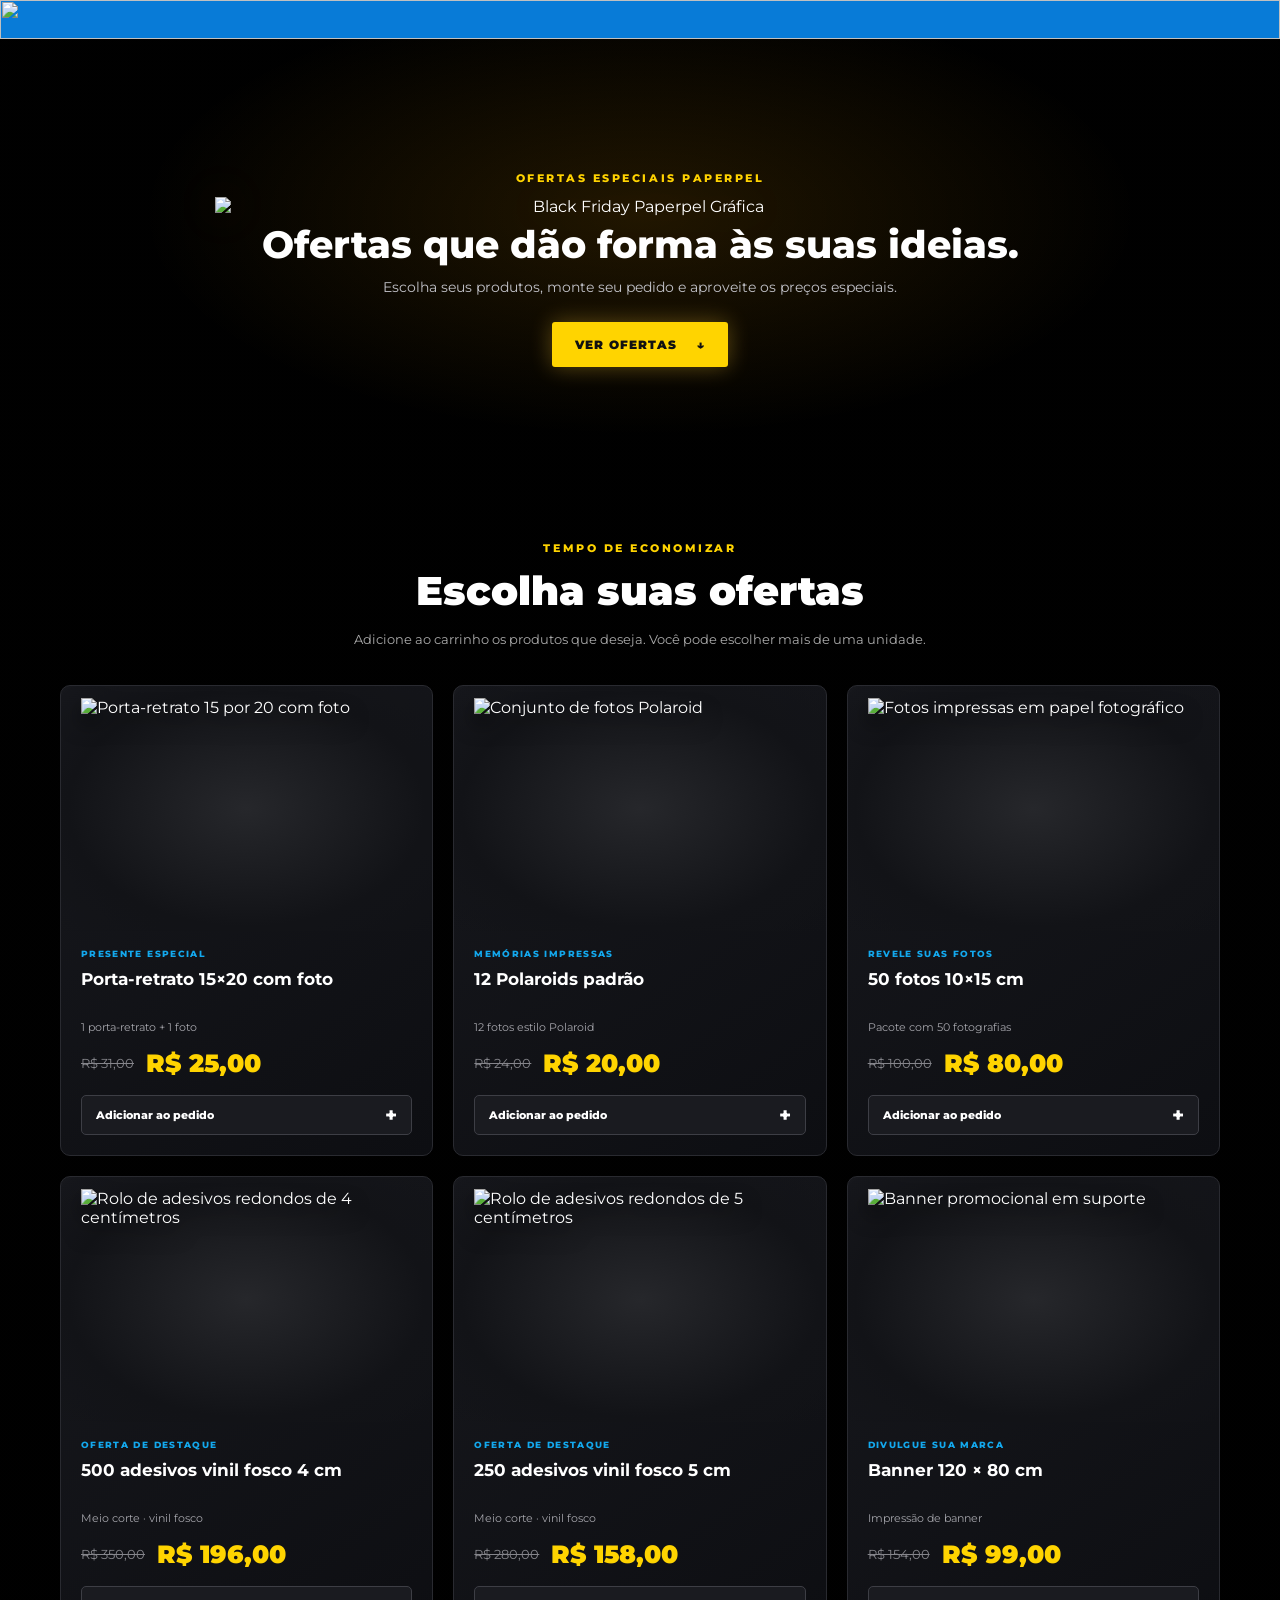
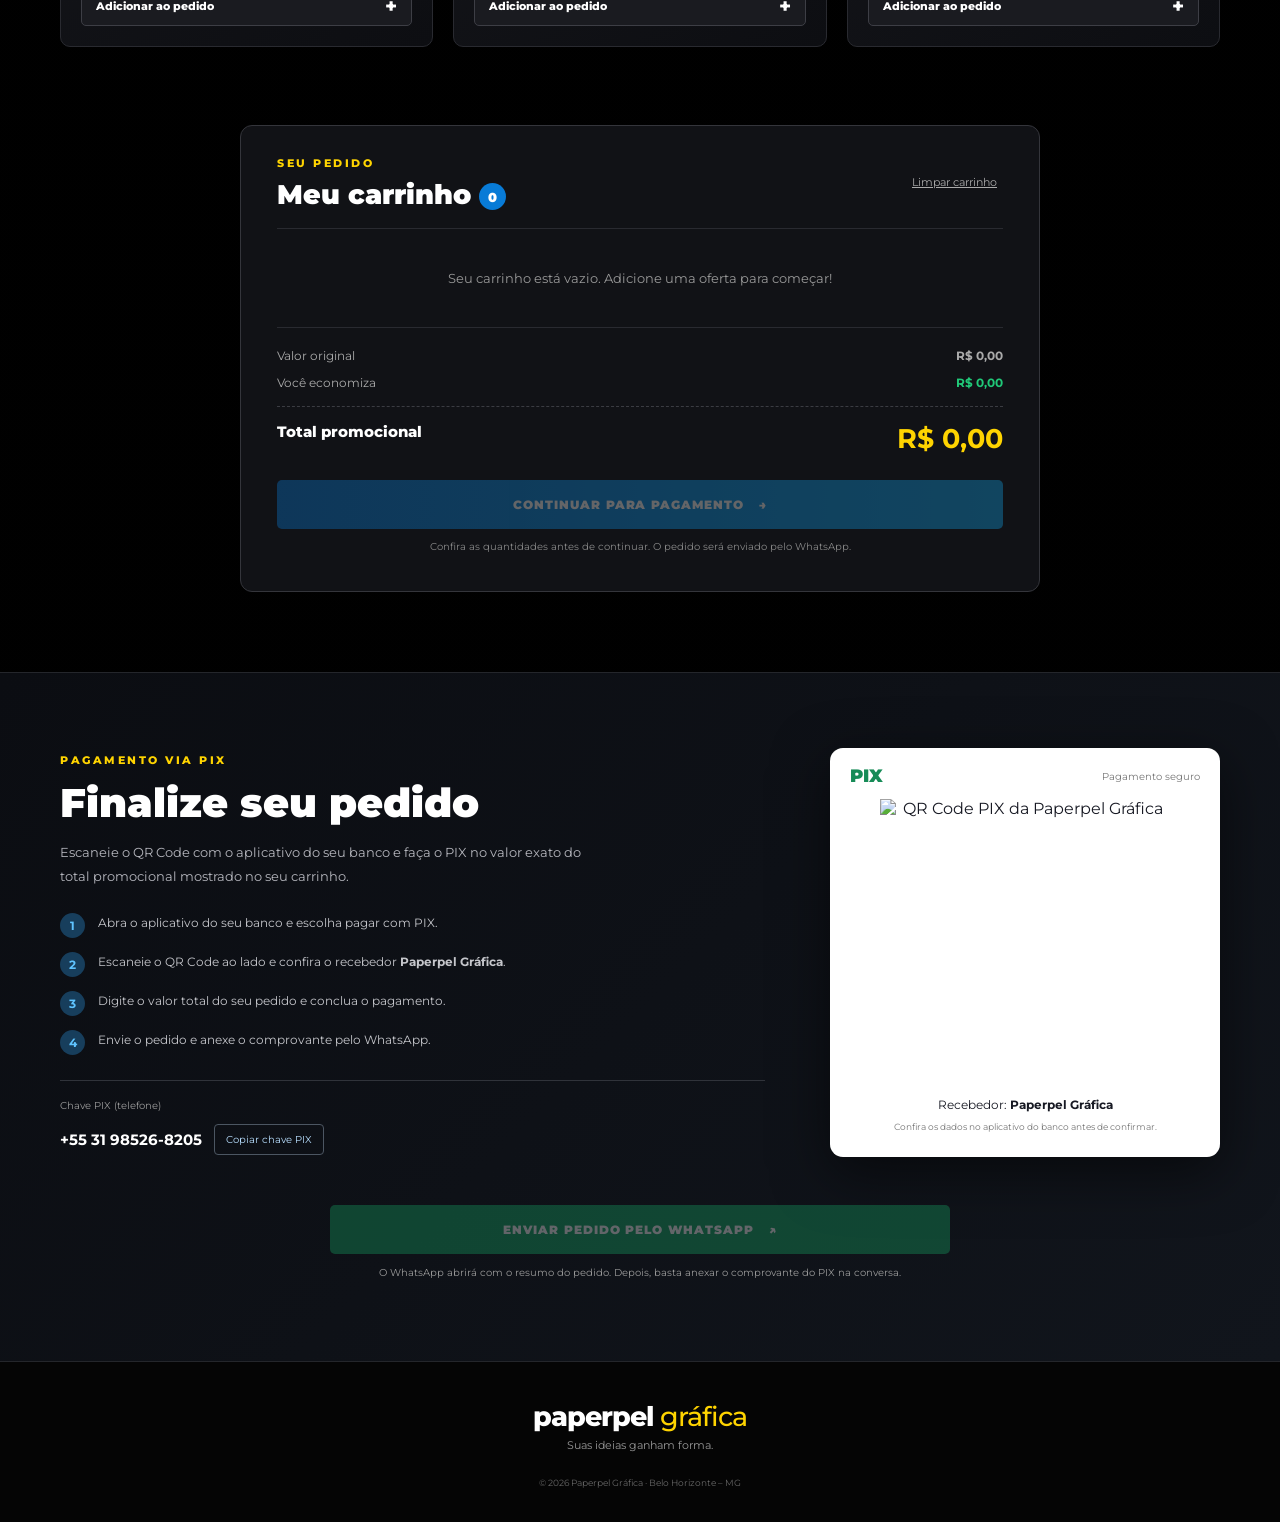
==== blackfriday/index.html @ 7abacd28 "Add files via upload" ====
<!doctype html>
<html lang="pt-BR">
<head>
  <meta charset="utf-8">
  <meta name="viewport" content="width=device-width, initial-scale=1">
  <meta name="theme-color" content="#050505">
  <meta name="description" content="Black Friday Paperpel Gráfica: ofertas especiais em fotos, polaroids, adesivos, porta-retrato e banner.">
  <title>Black Friday | Paperpel Gráfica</title>
  <link rel="preconnect" href="https://fonts.googleapis.com">
  <link rel="preconnect" href="https://fonts.gstatic.com" crossorigin>
  <link href="https://fonts.googleapis.com/css2?family=Montserrat:wght@400;500;600;700;800;900&display=swap" rel="stylesheet">
  <link rel="stylesheet" href="style.css">
</head>
<body>
  <div class="top-strip" aria-hidden="true"><img src="assets/faixa-topo.png" alt=""></div>
  <header class="hero">
    <div class="hero-inner">
      <p class="eyebrow">OFERTAS ESPECIAIS PAPERPEL</p>
      <img class="main-title" src="assets/titulo-black-friday.png" alt="Black Friday Paperpel Gráfica">
      <h1>Ofertas que dão forma às suas ideias.</h1>
      <p class="hero-copy">Escolha seus produtos, monte seu pedido e aproveite os preços especiais.</p>
      <a class="hero-cta" href="#ofertas">VER OFERTAS <span aria-hidden="true">↓</span></a>
    </div>
  </header>

  <main>
    <section class="offers section-wrap" id="ofertas">
      <div class="section-heading">
        <span class="section-kicker">TEMPO DE ECONOMIZAR</span>
        <h2>Escolha suas ofertas</h2>
        <p>Adicione ao carrinho os produtos que deseja. Você pode escolher mais de uma unidade.</p>
      </div>
      <div class="product-grid" id="product-grid">
        <article class="product-card" data-id="porta-retrato">
          <div class="product-art"><img src="assets/porta-retrato.png" alt="Porta-retrato 15 por 20 com foto"></div>
          <div class="product-info"><span class="product-tag">PRESENTE ESPECIAL</span><h3>Porta-retrato 15×20 com foto</h3><p class="product-detail">1 porta-retrato + 1 foto</p><div class="price-line"><del>R$ 31,00</del><strong>R$ 25,00</strong></div><button class="add-button" data-add="porta-retrato">Adicionar ao pedido <span>+</span></button></div>
        </article>
        <article class="product-card" data-id="polaroids">
          <div class="product-art"><img src="assets/polaroids.png" alt="Conjunto de fotos Polaroid"></div>
          <div class="product-info"><span class="product-tag">MEMÓRIAS IMPRESSAS</span><h3>12 Polaroids padrão</h3><p class="product-detail">12 fotos estilo Polaroid</p><div class="price-line"><del>R$ 24,00</del><strong>R$ 20,00</strong></div><button class="add-button" data-add="polaroids">Adicionar ao pedido <span>+</span></button></div>
        </article>
        <article class="product-card" data-id="fotos">
          <div class="product-art"><img src="assets/fotos-10x15.png" alt="Fotos impressas em papel fotográfico"></div>
          <div class="product-info"><span class="product-tag">REVELE SUAS FOTOS</span><h3>50 fotos 10×15 cm</h3><p class="product-detail">Pacote com 50 fotografias</p><div class="price-line"><del>R$ 100,00</del><strong>R$ 80,00</strong></div><button class="add-button" data-add="fotos">Adicionar ao pedido <span>+</span></button></div>
        </article>
        <article class="product-card" data-id="adesivos4">
          <div class="product-art"><img src="assets/adesivos-4cm.png" alt="Rolo de adesivos redondos de 4 centímetros"></div>
          <div class="product-info"><span class="product-tag">OFERTA DE DESTAQUE</span><h3>500 adesivos vinil fosco 4 cm</h3><p class="product-detail">Meio corte · vinil fosco</p><div class="price-line"><del>R$ 350,00</del><strong>R$ 196,00</strong></div><button class="add-button" data-add="adesivos4">Adicionar ao pedido <span>+</span></button></div>
        </article>
        <article class="product-card" data-id="adesivos5">
          <div class="product-art"><img src="assets/adesivos-5cm.png" alt="Rolo de adesivos redondos de 5 centímetros"></div>
          <div class="product-info"><span class="product-tag">OFERTA DE DESTAQUE</span><h3>250 adesivos vinil fosco 5 cm</h3><p class="product-detail">Meio corte · vinil fosco</p><div class="price-line"><del>R$ 280,00</del><strong>R$ 158,00</strong></div><button class="add-button" data-add="adesivos5">Adicionar ao pedido <span>+</span></button></div>
        </article>
        <article class="product-card" data-id="banner">
          <div class="product-art"><img src="assets/banner-120x80.png" alt="Banner promocional em suporte"></div>
          <div class="product-info"><span class="product-tag">DIVULGUE SUA MARCA</span><h3>Banner 120 × 80 cm</h3><p class="product-detail">Impressão de banner</p><div class="price-line"><del>R$ 154,00</del><strong>R$ 99,00</strong></div><button class="add-button" data-add="banner">Adicionar ao pedido <span>+</span></button></div>
        </article>
      </div>
    </section>

    <section class="cart-section section-wrap" id="pedido">
      <div class="cart-panel">
        <div class="cart-heading"><div><span class="section-kicker">SEU PEDIDO</span><h2>Meu carrinho <span class="cart-count" id="cart-count">0</span></h2></div><button class="clear-button" id="clear-cart" type="button">Limpar carrinho</button></div>
        <div id="cart-items" class="cart-items"><p class="empty-cart">Seu carrinho está vazio. Adicione uma oferta para começar!</p></div>
        <div class="cart-total"><div><span>Valor original</span><strong id="original-total">R$ 0,00</strong></div><div class="saving"><span>Você economiza</span><strong id="savings-total">R$ 0,00</strong></div><div class="grand-total"><span>Total promocional</span><strong id="promo-total">R$ 0,00</strong></div></div>
        <button class="checkout-button" id="go-payment" type="button" disabled>CONTINUAR PARA PAGAMENTO <span>→</span></button>
        <p class="cart-note">Confira as quantidades antes de continuar. O pedido será enviado pelo WhatsApp.</p>
      </div>
    </section>

    <section class="payment-section" id="pagamento">
      <div class="section-wrap payment-grid">
        <div class="payment-copy"><span class="section-kicker">PAGAMENTO VIA PIX</span><h2>Finalize seu pedido</h2><p>Escaneie o QR Code com o aplicativo do seu banco e faça o PIX no valor exato do total promocional mostrado no seu carrinho.</p>
          <div class="pix-instructions"><div><b>1</b><span>Abra o aplicativo do seu banco e escolha pagar com PIX.</span></div><div><b>2</b><span>Escaneie o QR Code ao lado e confira o recebedor <strong>Paperpel Gráfica</strong>.</span></div><div><b>3</b><span>Digite o valor total do seu pedido e conclua o pagamento.</span></div><div><b>4</b><span>Envie o pedido e anexe o comprovante pelo WhatsApp.</span></div></div>
          <div class="pix-key"><span>Chave PIX (telefone)</span><strong>+55 31 98526-8205</strong><button id="copy-pix" type="button">Copiar chave PIX</button><span class="copy-feedback" id="copy-feedback" aria-live="polite"></span></div>
        </div>
        <div class="qr-card"><div class="qr-top"><span class="pix-symbol">PIX</span><span>Pagamento seguro</span></div><img src="assets/qr-pix.png" alt="QR Code PIX da Paperpel Gráfica"><p>Recebedor: <strong>Paperpel Gráfica</strong></p><p class="qr-hint">Confira os dados no aplicativo do banco antes de confirmar.</p></div>
      </div>
      <div class="section-wrap send-order-wrap"><button id="send-whatsapp" class="whatsapp-button" type="button" disabled>ENVIAR PEDIDO PELO WHATSAPP <span>↗</span></button><p>O WhatsApp abrirá com o resumo do pedido. Depois, basta anexar o comprovante do PIX na conversa.</p></div>
    </section>
  </main>

  <footer><div class="footer-brand">paperpel <strong>gráfica</strong></div><p>Suas ideias ganham forma.</p><small>© <span id="year"></span> Paperpel Gráfica · Belo Horizonte – MG</small></footer>
  <script src="script.js"></script>
</body>
</html>
---- blackfriday/style.css ----
:root{--blue:#087bd7;--blue2:#13a8ed;--yellow:#ffd400;--gold:#ffad18;--ink:#08090d;--muted:#a8a8ae;--panel:#111216;--line:#292a30;--green:#20c878}*{box-sizing:border-box}html{scroll-behavior:smooth}body{margin:0;background:#050505;color:#fff;font-family:Montserrat,Arial,sans-serif;background-image:linear-gradient(rgba(0,0,0,.91),rgba(0,0,0,.94)),url('assets/background.png');background-size:auto,560px;background-repeat:repeat}button,a{font:inherit}.top-strip{height:39px;overflow:hidden;background:#087bd7}.top-strip img{width:100%;height:39px;object-fit:cover;display:block}.hero{min-height:460px;display:grid;place-items:center;text-align:center;padding:54px 22px 65px;background:radial-gradient(ellipse at 50% 38%,rgba(255,169,0,.13),transparent 55%)}.hero-inner{width:min(100%,950px)}.eyebrow,.section-kicker{font-size:11px;letter-spacing:.23em;font-weight:800;color:var(--yellow)}.main-title{display:block;width:min(100%,850px);max-height:260px;object-fit:contain;margin:12px auto 2px;filter:drop-shadow(0 0 20px rgba(255,165,0,.13))}.hero h1{font-size:clamp(23px,4vw,38px);margin:5px 0 10px;font-weight:800}.hero-copy{color:#c2c2c8;font-size:14px;margin:0 auto 26px}.hero-cta{display:inline-flex;gap:20px;align-items:center;background:var(--yellow);color:#111;text-decoration:none;font-weight:900;font-size:12px;letter-spacing:.08em;padding:15px 23px;border-radius:3px;box-shadow:0 0 22px #ffca3455}.section-wrap{width:min(1160px,calc(100% - 40px));margin-inline:auto}.offers{padding:38px 0 78px}.section-heading{text-align:center;margin-bottom:35px}.section-heading h2,.cart-heading h2,.payment-copy h2{font-size:clamp(27px,4vw,40px);margin:10px 0;font-weight:900}.section-heading p{font-size:13px;color:#aaa;line-height:1.7}.product-grid{display:grid;grid-template-columns:repeat(3,minmax(0,1fr));gap:20px}.product-card{background:linear-gradient(145deg,#17181d,#0d0e12);border:1px solid #292a30;border-radius:10px;overflow:hidden;display:flex;flex-direction:column;transition:transform .2s,border-color .2s,box-shadow .2s}.product-card:hover{transform:translateY(-5px);border-color:#986a19;box-shadow:0 12px 35px #0008}.product-art{height:245px;display:grid;place-items:center;padding:12px 20px 0;background:radial-gradient(ellipse at center,#26272b 0%,#121317 68%,transparent 100%)}.product-art img{max-width:100%;max-height:100%;width:100%;height:100%;object-fit:contain;filter:drop-shadow(0 10px 10px #0008)}.product-info{padding:17px 20px 20px;display:flex;flex-direction:column;flex:1}.product-tag{color:var(--blue2);font-size:9px;letter-spacing:.15em;font-weight:800}.product-info h3{font-size:17px;line-height:1.4;margin:9px 0 4px;min-height:48px}.product-detail{font-size:11px;color:#a4a4aa;margin:0 0 14px}.price-line{display:flex;align-items:center;gap:12px;margin-top:auto;margin-bottom:17px}.price-line del{font-size:13px;color:#85858b}.price-line strong{font-size:25px;color:var(--yellow);font-weight:900}.add-button{border:1px solid #3d3e45;background:#1a1b20;color:#fff;padding:12px 14px;border-radius:5px;font-size:11px;font-weight:800;display:flex;justify-content:space-between;align-items:center;cursor:pointer;transition:.2s}.add-button:hover{background:var(--blue);border-color:var(--blue)}.add-button span{font-size:20px;line-height:12px}.cart-section{padding:0 0 80px;scroll-margin-top:20px}.cart-panel{max-width:800px;margin:auto;background:#111216;border:1px solid #34353b;border-radius:12px;padding:26px clamp(18px,4vw,36px)}.cart-heading{display:flex;justify-content:space-between;align-items:center;border-bottom:1px solid var(--line);padding-bottom:17px}.cart-heading h2{font-size:27px;margin:7px 0 0}.cart-count{display:inline-grid;place-items:center;background:var(--blue);border-radius:50%;width:27px;height:27px;font-size:13px;vertical-align:middle}.clear-button{background:none;border:0;color:#aaa;font-size:11px;text-decoration:underline;cursor:pointer}.cart-items{padding:8px 0}.empty-cart{color:#999;text-align:center;font-size:13px;padding:20px 0}.cart-row{display:grid;grid-template-columns:1fr auto auto;gap:15px;align-items:center;padding:14px 0;border-bottom:1px solid #25262b}.cart-product-name{font-size:13px;font-weight:700}.cart-unit{font-size:10px;color:#999;margin-top:4px}.quantity{display:flex;align-items:center;gap:10px}.quantity button{width:27px;height:27px;border-radius:50%;border:1px solid #45464d;background:#1c1d22;color:white;cursor:pointer}.quantity span{font-size:13px;min-width:14px;text-align:center}.row-price{font-size:13px;font-weight:800;color:var(--yellow);white-space:nowrap}.cart-total{border-top:1px solid var(--line);padding-top:14px}.cart-total>div{display:flex;justify-content:space-between;padding:6px 0;font-size:12px;color:#aaa}.cart-total .saving strong{color:var(--green)}.cart-total .grand-total{margin-top:10px;padding-top:15px;border-top:1px dashed #3b3c42;color:#fff;font-size:15px;font-weight:800}.grand-total strong{font-size:27px;color:var(--yellow)}.checkout-button,.whatsapp-button{width:100%;border:0;border-radius:5px;padding:17px 20px;background:linear-gradient(90deg,#087bd7,#12a5e9);color:white;font-size:12px;letter-spacing:.08em;font-weight:900;cursor:pointer;display:flex;justify-content:center;gap:15px;align-items:center;margin-top:19px}.checkout-button:disabled,.whatsapp-button:disabled{opacity:.35;cursor:not-allowed}.cart-note{font-size:10px;color:#888;text-align:center;line-height:1.6}.payment-section{background:linear-gradient(135deg,#0b0d12,#11151c);border-top:1px solid #24262b;border-bottom:1px solid #24262b;padding:75px 0 70px;scroll-margin-top:20px}.payment-grid{display:grid;grid-template-columns:1fr minmax(280px,390px);gap:65px;align-items:center}.payment-copy h2{margin:10px 0 14px}.payment-copy>p{font-size:13px;line-height:1.8;color:#b5b6bd;max-width:540px}.pix-instructions{display:grid;gap:14px;margin:25px 0}.pix-instructions>div{display:flex;gap:13px;align-items:flex-start;color:#c5c6cb;font-size:12px;line-height:1.6}.pix-instructions b{flex:0 0 25px;height:25px;display:grid;place-items:center;border-radius:50%;background:#173e5c;color:#5fc4ff}.pix-key{border-top:1px solid #30333a;padding-top:18px;display:flex;align-items:center;gap:12px;flex-wrap:wrap}.pix-key>span:first-child{width:100%;font-size:10px;color:#999}.pix-key strong{font-size:15px}.pix-key button{background:transparent;border:1px solid #4c5662;color:#b9dfff;padding:8px 11px;border-radius:4px;font-size:10px;cursor:pointer}.copy-feedback{font-size:10px;color:var(--green)}.qr-card{background:white;color:#171923;border-radius:13px;padding:17px 20px 19px;text-align:center;box-shadow:0 15px 55px #0008}.qr-top{display:flex;align-items:center;justify-content:space-between;color:#777;font-size:10px}.pix-symbol{font-weight:900;font-size:18px;color:#168b57}.qr-card img{display:block;width:min(100%,290px);aspect-ratio:1;object-fit:contain;margin:12px auto 7px}.qr-card p{font-size:12px;margin:8px 0 4px}.qr-card .qr-hint{font-size:9px;color:#777;line-height:1.5}.send-order-wrap{max-width:620px;text-align:center;margin-top:48px}.whatsapp-button{background:#16a765;font-size:12px}.whatsapp-button:hover:not(:disabled){background:#0f8c52}.send-order-wrap>p{font-size:10px;line-height:1.7;color:#999}footer{text-align:center;padding:38px 20px 32px;background:#050505}.footer-brand{font-size:27px;font-weight:800;letter-spacing:-1px}.footer-brand strong{color:var(--yellow);font-weight:500}.footer-brand+p{font-size:11px;color:#999;margin:5px 0 19px}footer small{font-size:9px;color:#666}
@media(max-width:850px){.product-grid{grid-template-columns:repeat(2,minmax(0,1fr))}.payment-grid{gap:35px;grid-template-columns:1fr minmax(250px,330px)}}
@media(max-width:620px){.top-strip,.top-strip img{height:25px}.hero{min-height:360px;padding:42px 18px 48px}.main-title{max-height:170px}.hero h1{font-size:25px}.hero-copy{font-size:12px;line-height:1.7}.section-wrap{width:calc(100% - 28px)}.offers{padding:25px 0 55px}.section-heading{margin-bottom:25px}.section-heading h2,.payment-copy h2{font-size:29px}.section-heading p{font-size:11px}.product-grid{grid-template-columns:1fr;gap:14px}.product-card{display:grid;grid-template-columns:42% 1fr;min-height:205px}.product-art{height:100%;min-height:205px;padding:10px 5px}.product-info{padding:15px 12px 14px}.product-info h3{font-size:14px;min-height:0}.product-detail{font-size:10px}.price-line{gap:8px;margin-bottom:12px}.price-line del{font-size:11px}.price-line strong{font-size:21px}.add-button{font-size:9px;padding:10px}.cart-panel{padding:20px 14px}.cart-heading h2{font-size:23px}.cart-row{gap:8px;grid-template-columns:1fr auto}.row-price{grid-column:2;grid-row:1}.quantity{grid-column:1;grid-row:2}.payment-section{padding:55px 0}.payment-grid{grid-template-columns:1fr;gap:30px}.qr-card{max-width:380px;width:100%;margin:auto}.send-order-wrap{margin-top:32px}}
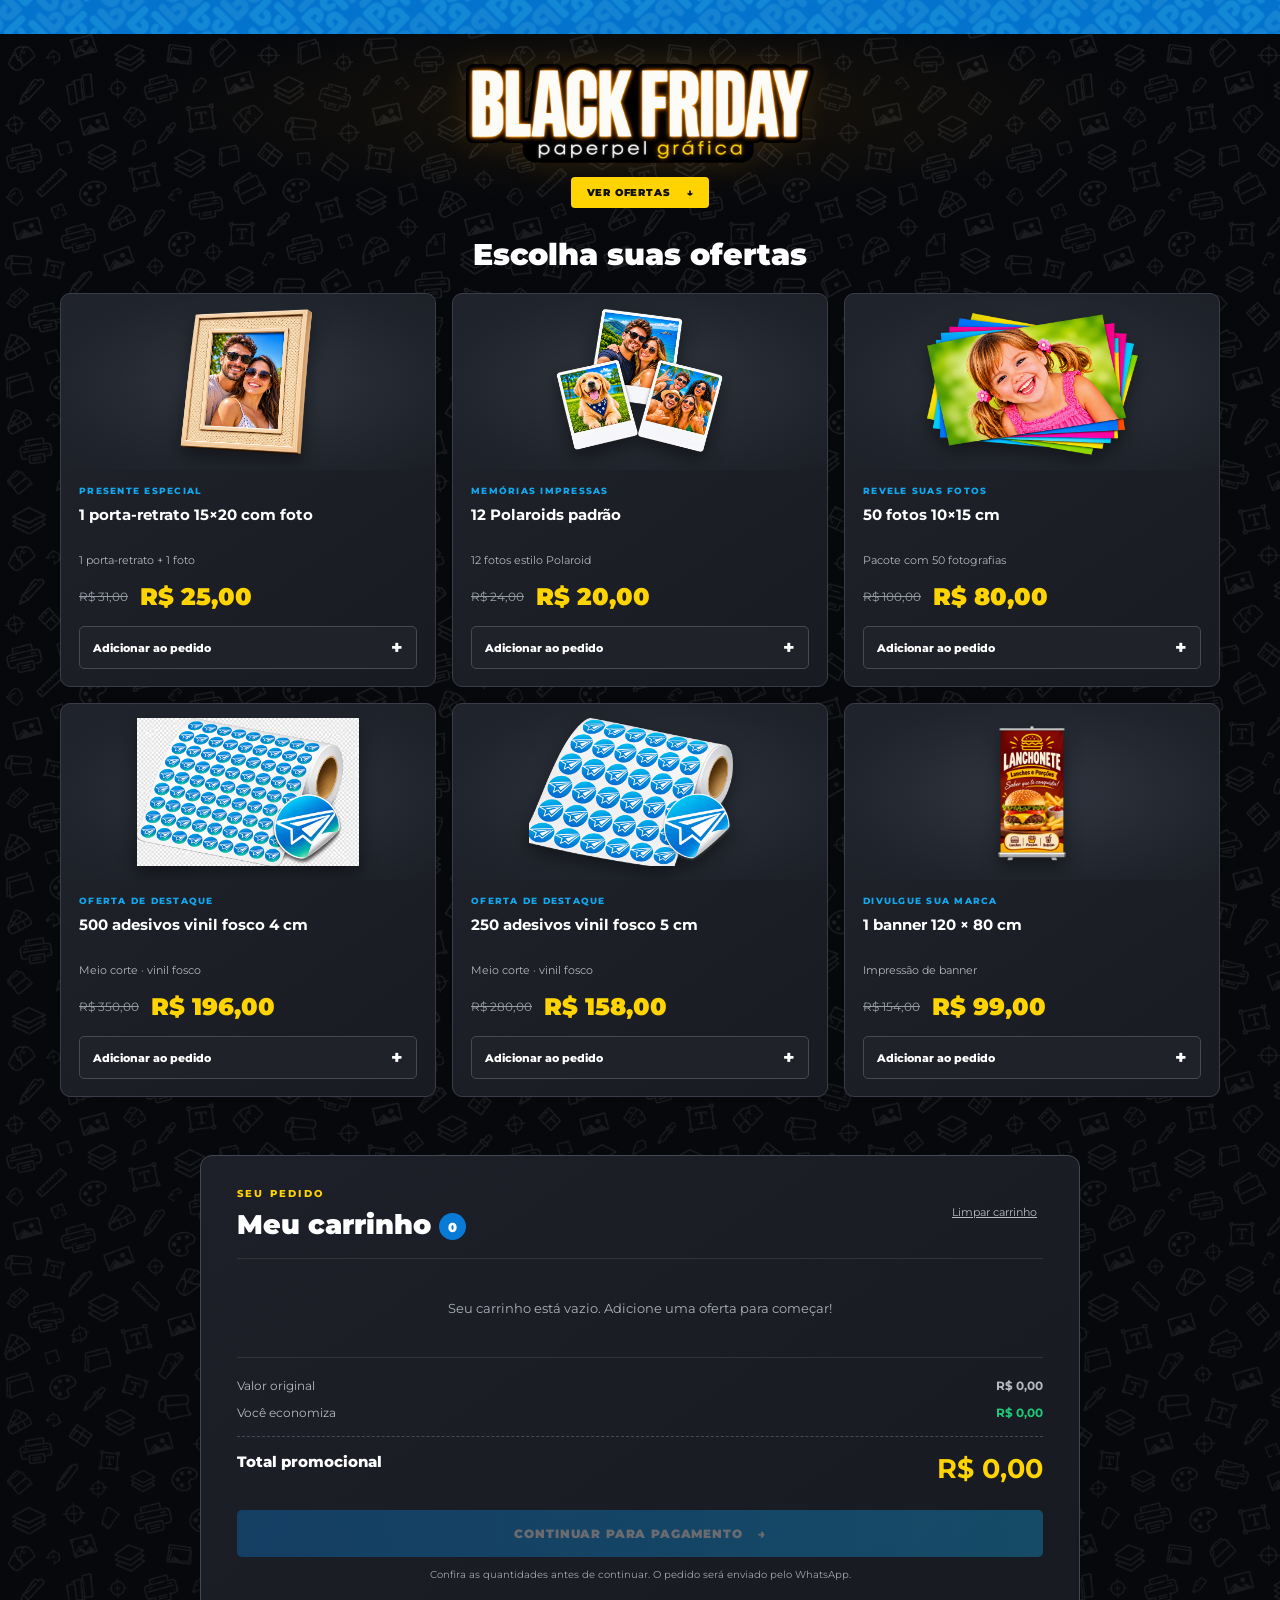
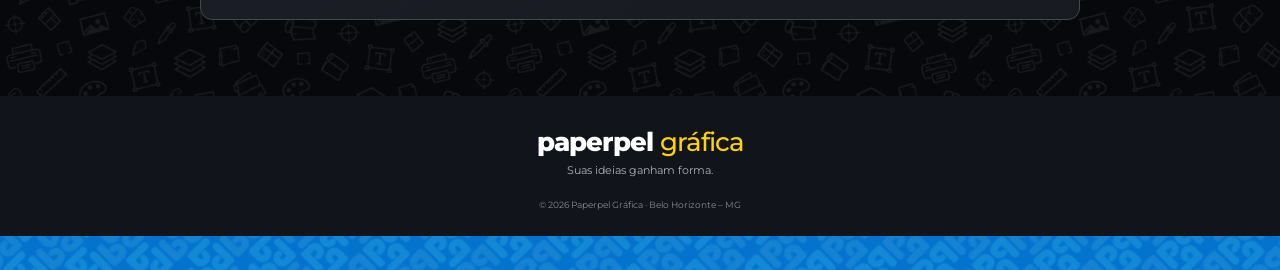
==== commit d2498abf: "Add files via upload" ====
--- a/blackfriday/index.html
+++ b/blackfriday/index.html
@@ -3,7 +3,7 @@
 <head>
   <meta charset="utf-8">
   <meta name="viewport" content="width=device-width, initial-scale=1">
-  <meta name="theme-color" content="#050505">
+  <meta name="theme-color" content="#08090d">
   <meta name="description" content="Black Friday Paperpel Gráfica: ofertas especiais em fotos, polaroids, adesivos, porta-retrato e banner.">
   <title>Black Friday | Paperpel Gráfica</title>
   <link rel="preconnect" href="https://fonts.googleapis.com">
@@ -15,45 +15,38 @@
   <div class="top-strip" aria-hidden="true"><img src="assets/faixa-topo.png" alt=""></div>
   <header class="hero">
     <div class="hero-inner">
-      <p class="eyebrow">OFERTAS ESPECIAIS PAPERPEL</p>
       <img class="main-title" src="assets/titulo-black-friday.png" alt="Black Friday Paperpel Gráfica">
-      <h1>Ofertas que dão forma às suas ideias.</h1>
-      <p class="hero-copy">Escolha seus produtos, monte seu pedido e aproveite os preços especiais.</p>
       <a class="hero-cta" href="#ofertas">VER OFERTAS <span aria-hidden="true">↓</span></a>
     </div>
   </header>
 
   <main>
     <section class="offers section-wrap" id="ofertas">
-      <div class="section-heading">
-        <span class="section-kicker">TEMPO DE ECONOMIZAR</span>
-        <h2>Escolha suas ofertas</h2>
-        <p>Adicione ao carrinho os produtos que deseja. Você pode escolher mais de uma unidade.</p>
-      </div>
+      <div class="section-heading"><h1>Escolha suas ofertas</h1></div>
       <div class="product-grid" id="product-grid">
-        <article class="product-card" data-id="porta-retrato">
+        <article class="product-card" data-id="porta">
           <div class="product-art"><img src="assets/porta-retrato.png" alt="Porta-retrato 15 por 20 com foto"></div>
-          <div class="product-info"><span class="product-tag">PRESENTE ESPECIAL</span><h3>Porta-retrato 15×20 com foto</h3><p class="product-detail">1 porta-retrato + 1 foto</p><div class="price-line"><del>R$ 31,00</del><strong>R$ 25,00</strong></div><button class="add-button" data-add="porta-retrato">Adicionar ao pedido <span>+</span></button></div>
+          <div class="product-info"><span class="product-tag">PRESENTE ESPECIAL</span><h2>1 porta-retrato 15×20 com foto</h2><p class="product-detail">1 porta-retrato + 1 foto</p><div class="price-line"><del>R$ 31,00</del><strong>R$ 25,00</strong></div><button class="add-button" data-add="porta" type="button" aria-pressed="false">Adicionar ao pedido <span>+</span></button></div>
         </article>
         <article class="product-card" data-id="polaroids">
           <div class="product-art"><img src="assets/polaroids.png" alt="Conjunto de fotos Polaroid"></div>
-          <div class="product-info"><span class="product-tag">MEMÓRIAS IMPRESSAS</span><h3>12 Polaroids padrão</h3><p class="product-detail">12 fotos estilo Polaroid</p><div class="price-line"><del>R$ 24,00</del><strong>R$ 20,00</strong></div><button class="add-button" data-add="polaroids">Adicionar ao pedido <span>+</span></button></div>
+          <div class="product-info"><span class="product-tag">MEMÓRIAS IMPRESSAS</span><h2>12 Polaroids padrão</h2><p class="product-detail">12 fotos estilo Polaroid</p><div class="price-line"><del>R$ 24,00</del><strong>R$ 20,00</strong></div><button class="add-button" data-add="polaroids" type="button" aria-pressed="false">Adicionar ao pedido <span>+</span></button></div>
         </article>
         <article class="product-card" data-id="fotos">
           <div class="product-art"><img src="assets/fotos-10x15.png" alt="Fotos impressas em papel fotográfico"></div>
-          <div class="product-info"><span class="product-tag">REVELE SUAS FOTOS</span><h3>50 fotos 10×15 cm</h3><p class="product-detail">Pacote com 50 fotografias</p><div class="price-line"><del>R$ 100,00</del><strong>R$ 80,00</strong></div><button class="add-button" data-add="fotos">Adicionar ao pedido <span>+</span></button></div>
+          <div class="product-info"><span class="product-tag">REVELE SUAS FOTOS</span><h2>50 fotos 10×15 cm</h2><p class="product-detail">Pacote com 50 fotografias</p><div class="price-line"><del>R$ 100,00</del><strong>R$ 80,00</strong></div><button class="add-button" data-add="fotos" type="button" aria-pressed="false">Adicionar ao pedido <span>+</span></button></div>
         </article>
         <article class="product-card" data-id="adesivos4">
-          <div class="product-art"><img src="assets/adesivos-4cm.png" alt="Rolo de adesivos redondos de 4 centímetros"></div>
-          <div class="product-info"><span class="product-tag">OFERTA DE DESTAQUE</span><h3>500 adesivos vinil fosco 4 cm</h3><p class="product-detail">Meio corte · vinil fosco</p><div class="price-line"><del>R$ 350,00</del><strong>R$ 196,00</strong></div><button class="add-button" data-add="adesivos4">Adicionar ao pedido <span>+</span></button></div>
+          <div class="product-art"><img src="assets/adesivos-4cm.png" alt="Rolo de adesivos vinil fosco de 4 centímetros"></div>
+          <div class="product-info"><span class="product-tag">OFERTA DE DESTAQUE</span><h2>500 adesivos vinil fosco 4 cm</h2><p class="product-detail">Meio corte · vinil fosco</p><div class="price-line"><del>R$ 350,00</del><strong>R$ 196,00</strong></div><button class="add-button" data-add="adesivos4" type="button" aria-pressed="false">Adicionar ao pedido <span>+</span></button></div>
         </article>
         <article class="product-card" data-id="adesivos5">
-          <div class="product-art"><img src="assets/adesivos-5cm.png" alt="Rolo de adesivos redondos de 5 centímetros"></div>
-          <div class="product-info"><span class="product-tag">OFERTA DE DESTAQUE</span><h3>250 adesivos vinil fosco 5 cm</h3><p class="product-detail">Meio corte · vinil fosco</p><div class="price-line"><del>R$ 280,00</del><strong>R$ 158,00</strong></div><button class="add-button" data-add="adesivos5">Adicionar ao pedido <span>+</span></button></div>
+          <div class="product-art"><img src="assets/adesivos-5cm.png" alt="Rolo de adesivos vinil fosco de 5 centímetros"></div>
+          <div class="product-info"><span class="product-tag">OFERTA DE DESTAQUE</span><h2>250 adesivos vinil fosco 5 cm</h2><p class="product-detail">Meio corte · vinil fosco</p><div class="price-line"><del>R$ 280,00</del><strong>R$ 158,00</strong></div><button class="add-button" data-add="adesivos5" type="button" aria-pressed="false">Adicionar ao pedido <span>+</span></button></div>
         </article>
         <article class="product-card" data-id="banner">
-          <div class="product-art"><img src="assets/banner-120x80.png" alt="Banner promocional em suporte"></div>
-          <div class="product-info"><span class="product-tag">DIVULGUE SUA MARCA</span><h3>Banner 120 × 80 cm</h3><p class="product-detail">Impressão de banner</p><div class="price-line"><del>R$ 154,00</del><strong>R$ 99,00</strong></div><button class="add-button" data-add="banner">Adicionar ao pedido <span>+</span></button></div>
+          <div class="product-art"><img src="assets/banner-120x80.png" alt="Banner promocional 120 por 80 centímetros"></div>
+          <div class="product-info"><span class="product-tag">DIVULGUE SUA MARCA</span><h2>1 banner 120 × 80 cm</h2><p class="product-detail">Impressão de banner</p><div class="price-line"><del>R$ 154,00</del><strong>R$ 99,00</strong></div><button class="add-button" data-add="banner" type="button" aria-pressed="false">Adicionar ao pedido <span>+</span></button></div>
         </article>
       </div>
     </section>
@@ -68,19 +61,29 @@
       </div>
     </section>
 
-    <section class="payment-section" id="pagamento">
+    <section class="payment-section" id="pagamento" hidden>
       <div class="section-wrap payment-grid">
-        <div class="payment-copy"><span class="section-kicker">PAGAMENTO VIA PIX</span><h2>Finalize seu pedido</h2><p>Escaneie o QR Code com o aplicativo do seu banco e faça o PIX no valor exato do total promocional mostrado no seu carrinho.</p>
-          <div class="pix-instructions"><div><b>1</b><span>Abra o aplicativo do seu banco e escolha pagar com PIX.</span></div><div><b>2</b><span>Escaneie o QR Code ao lado e confira o recebedor <strong>Paperpel Gráfica</strong>.</span></div><div><b>3</b><span>Digite o valor total do seu pedido e conclua o pagamento.</span></div><div><b>4</b><span>Envie o pedido e anexe o comprovante pelo WhatsApp.</span></div></div>
+        <div class="payment-copy"><span class="section-kicker">PAGAMENTO VIA PIX</span><h2>Finalize seu pedido</h2>
+          <div class="pix-instructions">
+            <div><b>1</b><span>Escaneie o QR Code e confira o recebedor <strong>Veronica Fuscaldi Flauzino</strong></span></div>
+            <div><b>2</b><span>Clique em <strong>Enviar pedido pelo WhatsApp</strong>. Receberemos seu pedido</span></div>
+            <div><b>3</b><span>Envie o comprovante do PIX para nosso WhatsApp</span></div>
+          </div>
           <div class="pix-key"><span>Chave PIX (telefone)</span><strong>+55 31 98526-8205</strong><button id="copy-pix" type="button">Copiar chave PIX</button><span class="copy-feedback" id="copy-feedback" aria-live="polite"></span></div>
         </div>
-        <div class="qr-card"><div class="qr-top"><span class="pix-symbol">PIX</span><span>Pagamento seguro</span></div><img src="assets/qr-pix.png" alt="QR Code PIX da Paperpel Gráfica"><p>Recebedor: <strong>Paperpel Gráfica</strong></p><p class="qr-hint">Confira os dados no aplicativo do banco antes de confirmar.</p></div>
+        <div class="qr-card"><div class="qr-top"><span class="pix-symbol">PIX</span><span>Pagamento via PIX</span></div><img src="assets/qr-pix.png" alt="QR Code PIX"><p>Recebedor: <strong>Veronica Fuscaldi Flauzino</strong></p></div>
       </div>
-      <div class="section-wrap send-order-wrap"><button id="send-whatsapp" class="whatsapp-button" type="button" disabled>ENVIAR PEDIDO PELO WHATSAPP <span>↗</span></button><p>O WhatsApp abrirá com o resumo do pedido. Depois, basta anexar o comprovante do PIX na conversa.</p></div>
+      <div class="section-wrap send-order-wrap"><button id="send-whatsapp" class="whatsapp-button" type="button" disabled>ENVIAR PEDIDO PELO WHATSAPP <span>↗</span></button><p>Depois de enviar o pedido, anexe o comprovante do PIX na conversa.</p></div>
     </section>
   </main>
 
-  <footer><div class="footer-brand">paperpel <strong>gráfica</strong></div><p>Suas ideias ganham forma.</p><small>© <span id="year"></span> Paperpel Gráfica · Belo Horizonte – MG</small></footer>
+  <footer>
+    <div class="footer-brand">paperpel <strong>gráfica</strong></div>
+    <p>Suas ideias ganham forma.</p>
+    <small>© <span id="year"></span> Paperpel Gráfica · Belo Horizonte – MG</small>
+  </footer>
+  <div class="bottom-strip" aria-hidden="true"><img src="assets/faixa-topo.png" alt=""></div>
+  <div id="confetti-layer" aria-hidden="true"></div>
   <script src="script.js"></script>
 </body>
 </html>
--- a/blackfriday/style.css
+++ b/blackfriday/style.css
@@ -1,3 +1,137 @@
-:root{--blue:#087bd7;--blue2:#13a8ed;--yellow:#ffd400;--gold:#ffad18;--ink:#08090d;--muted:#a8a8ae;--panel:#111216;--line:#292a30;--green:#20c878}*{box-sizing:border-box}html{scroll-behavior:smooth}body{margin:0;background:#050505;color:#fff;font-family:Montserrat,Arial,sans-serif;background-image:linear-gradient(rgba(0,0,0,.91),rgba(0,0,0,.94)),url('assets/background.png');background-size:auto,560px;background-repeat:repeat}button,a{font:inherit}.top-strip{height:39px;overflow:hidden;background:#087bd7}.top-strip img{width:100%;height:39px;object-fit:cover;display:block}.hero{min-height:460px;display:grid;place-items:center;text-align:center;padding:54px 22px 65px;background:radial-gradient(ellipse at 50% 38%,rgba(255,169,0,.13),transparent 55%)}.hero-inner{width:min(100%,950px)}.eyebrow,.section-kicker{font-size:11px;letter-spacing:.23em;font-weight:800;color:var(--yellow)}.main-title{display:block;width:min(100%,850px);max-height:260px;object-fit:contain;margin:12px auto 2px;filter:drop-shadow(0 0 20px rgba(255,165,0,.13))}.hero h1{font-size:clamp(23px,4vw,38px);margin:5px 0 10px;font-weight:800}.hero-copy{color:#c2c2c8;font-size:14px;margin:0 auto 26px}.hero-cta{display:inline-flex;gap:20px;align-items:center;background:var(--yellow);color:#111;text-decoration:none;font-weight:900;font-size:12px;letter-spacing:.08em;padding:15px 23px;border-radius:3px;box-shadow:0 0 22px #ffca3455}.section-wrap{width:min(1160px,calc(100% - 40px));margin-inline:auto}.offers{padding:38px 0 78px}.section-heading{text-align:center;margin-bottom:35px}.section-heading h2,.cart-heading h2,.payment-copy h2{font-size:clamp(27px,4vw,40px);margin:10px 0;font-weight:900}.section-heading p{font-size:13px;color:#aaa;line-height:1.7}.product-grid{display:grid;grid-template-columns:repeat(3,minmax(0,1fr));gap:20px}.product-card{background:linear-gradient(145deg,#17181d,#0d0e12);border:1px solid #292a30;border-radius:10px;overflow:hidden;display:flex;flex-direction:column;transition:transform .2s,border-color .2s,box-shadow .2s}.product-card:hover{transform:translateY(-5px);border-color:#986a19;box-shadow:0 12px 35px #0008}.product-art{height:245px;display:grid;place-items:center;padding:12px 20px 0;background:radial-gradient(ellipse at center,#26272b 0%,#121317 68%,transparent 100%)}.product-art img{max-width:100%;max-height:100%;width:100%;height:100%;object-fit:contain;filter:drop-shadow(0 10px 10px #0008)}.product-info{padding:17px 20px 20px;display:flex;flex-direction:column;flex:1}.product-tag{color:var(--blue2);font-size:9px;letter-spacing:.15em;font-weight:800}.product-info h3{font-size:17px;line-height:1.4;margin:9px 0 4px;min-height:48px}.product-detail{font-size:11px;color:#a4a4aa;margin:0 0 14px}.price-line{display:flex;align-items:center;gap:12px;margin-top:auto;margin-bottom:17px}.price-line del{font-size:13px;color:#85858b}.price-line strong{font-size:25px;color:var(--yellow);font-weight:900}.add-button{border:1px solid #3d3e45;background:#1a1b20;color:#fff;padding:12px 14px;border-radius:5px;font-size:11px;font-weight:800;display:flex;justify-content:space-between;align-items:center;cursor:pointer;transition:.2s}.add-button:hover{background:var(--blue);border-color:var(--blue)}.add-button span{font-size:20px;line-height:12px}.cart-section{padding:0 0 80px;scroll-margin-top:20px}.cart-panel{max-width:800px;margin:auto;background:#111216;border:1px solid #34353b;border-radius:12px;padding:26px clamp(18px,4vw,36px)}.cart-heading{display:flex;justify-content:space-between;align-items:center;border-bottom:1px solid var(--line);padding-bottom:17px}.cart-heading h2{font-size:27px;margin:7px 0 0}.cart-count{display:inline-grid;place-items:center;background:var(--blue);border-radius:50%;width:27px;height:27px;font-size:13px;vertical-align:middle}.clear-button{background:none;border:0;color:#aaa;font-size:11px;text-decoration:underline;cursor:pointer}.cart-items{padding:8px 0}.empty-cart{color:#999;text-align:center;font-size:13px;padding:20px 0}.cart-row{display:grid;grid-template-columns:1fr auto auto;gap:15px;align-items:center;padding:14px 0;border-bottom:1px solid #25262b}.cart-product-name{font-size:13px;font-weight:700}.cart-unit{font-size:10px;color:#999;margin-top:4px}.quantity{display:flex;align-items:center;gap:10px}.quantity button{width:27px;height:27px;border-radius:50%;border:1px solid #45464d;background:#1c1d22;color:white;cursor:pointer}.quantity span{font-size:13px;min-width:14px;text-align:center}.row-price{font-size:13px;font-weight:800;color:var(--yellow);white-space:nowrap}.cart-total{border-top:1px solid var(--line);padding-top:14px}.cart-total>div{display:flex;justify-content:space-between;padding:6px 0;font-size:12px;color:#aaa}.cart-total .saving strong{color:var(--green)}.cart-total .grand-total{margin-top:10px;padding-top:15px;border-top:1px dashed #3b3c42;color:#fff;font-size:15px;font-weight:800}.grand-total strong{font-size:27px;color:var(--yellow)}.checkout-button,.whatsapp-button{width:100%;border:0;border-radius:5px;padding:17px 20px;background:linear-gradient(90deg,#087bd7,#12a5e9);color:white;font-size:12px;letter-spacing:.08em;font-weight:900;cursor:pointer;display:flex;justify-content:center;gap:15px;align-items:center;margin-top:19px}.checkout-button:disabled,.whatsapp-button:disabled{opacity:.35;cursor:not-allowed}.cart-note{font-size:10px;color:#888;text-align:center;line-height:1.6}.payment-section{background:linear-gradient(135deg,#0b0d12,#11151c);border-top:1px solid #24262b;border-bottom:1px solid #24262b;padding:75px 0 70px;scroll-margin-top:20px}.payment-grid{display:grid;grid-template-columns:1fr minmax(280px,390px);gap:65px;align-items:center}.payment-copy h2{margin:10px 0 14px}.payment-copy>p{font-size:13px;line-height:1.8;color:#b5b6bd;max-width:540px}.pix-instructions{display:grid;gap:14px;margin:25px 0}.pix-instructions>div{display:flex;gap:13px;align-items:flex-start;color:#c5c6cb;font-size:12px;line-height:1.6}.pix-instructions b{flex:0 0 25px;height:25px;display:grid;place-items:center;border-radius:50%;background:#173e5c;color:#5fc4ff}.pix-key{border-top:1px solid #30333a;padding-top:18px;display:flex;align-items:center;gap:12px;flex-wrap:wrap}.pix-key>span:first-child{width:100%;font-size:10px;color:#999}.pix-key strong{font-size:15px}.pix-key button{background:transparent;border:1px solid #4c5662;color:#b9dfff;padding:8px 11px;border-radius:4px;font-size:10px;cursor:pointer}.copy-feedback{font-size:10px;color:var(--green)}.qr-card{background:white;color:#171923;border-radius:13px;padding:17px 20px 19px;text-align:center;box-shadow:0 15px 55px #0008}.qr-top{display:flex;align-items:center;justify-content:space-between;color:#777;font-size:10px}.pix-symbol{font-weight:900;font-size:18px;color:#168b57}.qr-card img{display:block;width:min(100%,290px);aspect-ratio:1;object-fit:contain;margin:12px auto 7px}.qr-card p{font-size:12px;margin:8px 0 4px}.qr-card .qr-hint{font-size:9px;color:#777;line-height:1.5}.send-order-wrap{max-width:620px;text-align:center;margin-top:48px}.whatsapp-button{background:#16a765;font-size:12px}.whatsapp-button:hover:not(:disabled){background:#0f8c52}.send-order-wrap>p{font-size:10px;line-height:1.7;color:#999}footer{text-align:center;padding:38px 20px 32px;background:#050505}.footer-brand{font-size:27px;font-weight:800;letter-spacing:-1px}.footer-brand strong{color:var(--yellow);font-weight:500}.footer-brand+p{font-size:11px;color:#999;margin:5px 0 19px}footer small{font-size:9px;color:#666}
+ :root{--blue:#087bd7;--blue2:#13a8ed;--yellow:#ffd400;--ink:#08090d;--muted:#b8bbc3;--panel:#14161b;--line:#30333a;--green:#20c878}
+*{box-sizing:border-box}
+html{scroll-behavior:smooth}
+body{margin:0;background:#090a0d;color:#fff;font-family:Montserrat,Arial,sans-serif;background-image:linear-gradient(rgba(0,0,0,.86),rgba(0,0,0,.89)),url('assets/background.png');background-size:auto,560px;background-repeat:repeat}
+button,a{font:inherit}
+[hidden]{display:none!important}
+.top-strip,.bottom-strip{height:34px;overflow:hidden;background:#087bd7}
+.top-strip img,.bottom-strip img{width:100%;height:34px;object-fit:cover;display:block}
+.hero{min-height:230px;display:grid;place-items:center;text-align:center;padding:22px 20px 30px;background:radial-gradient(ellipse at 50% 38%,rgba(255,169,0,.10),transparent 58%)}
+.hero-inner{width:min(100%,850px)}
+.main-title{display:block;width:min(100%,720px);max-height:165px;object-fit:contain;margin:0 auto 10px;filter:drop-shadow(0 0 14px rgba(255,165,0,.12))}
+.hero-cta{display:inline-flex;gap:16px;align-items:center;background:var(--yellow);color:#111;text-decoration:none;font-weight:900;font-size:11px;letter-spacing:.08em;padding:11px 19px;border-radius:4px}
+.section-wrap{width:min(1160px,calc(100% - 40px));margin-inline:auto}
+.offers{padding:18px 0 70px}
+.section-heading{text-align:center;margin-bottom:24px}
+.section-heading h1{font-size:clamp(25px,3vw,34px);margin:0;font-weight:900}
+.product-grid{display:grid;grid-template-columns:repeat(3,minmax(0,1fr));gap:18px}
+.product-card{background:linear-gradient(145deg,#1a1c22,#121419);border:1px solid #343740;border-radius:10px;overflow:hidden;display:flex;flex-direction:column;min-width:0;transition:transform .2s,border-color .2s,box-shadow .2s}
+.product-card:hover{transform:translateY(-3px);border-color:#4b83a9;box-shadow:0 10px 28px #0006}
+.product-art{height:205px;min-height:205px;display:grid;place-items:center;padding:12px 20px;background:radial-gradient(ellipse at center,#292c33 0%,#17191f 70%,transparent 100%)}
+.product-art img{display:block;max-width:100%;max-height:180px;width:100%;height:100%;object-fit:contain;filter:drop-shadow(0 8px 9px #0007)}
+.product-card[data-id="banner"] .product-art img{max-height:172px;max-width:74%}
+.product-info{padding:16px 19px 18px;display:flex;flex-direction:column;flex:1;min-width:0}
+.product-tag{color:var(--blue2);font-size:9px;letter-spacing:.14em;font-weight:800;min-height:13px}
+.product-info h2{font-size:16px;line-height:1.4;margin:8px 0 5px;min-height:45px}
+.product-detail{font-size:11px;color:#b3b6bf;margin:0 0 13px}
+.price-line{display:flex;align-items:center;gap:12px;margin-top:auto;margin-bottom:15px}
+.price-line del{font-size:12px;color:#999da6}
+.price-line strong{font-size:24px;color:var(--yellow);font-weight:900}
+.add-button{border:1px solid #454953;background:#202229;color:#fff;padding:11px 13px;border-radius:5px;font-size:11px;font-weight:800;display:flex;justify-content:space-between;align-items:center;cursor:pointer;transition:.2s}
+.add-button:hover{border-color:var(--blue2)}
+.add-button span{font-size:19px;line-height:12px}
+.add-button.is-added{background:linear-gradient(90deg,#087bd7,#13a8ed);border-color:#13a8ed;color:#fff}
+.cart-section{padding:0 0 76px;scroll-margin-top:20px}
+.cart-panel{max-width:880px;margin:auto;background:linear-gradient(145deg,#17191f,#121419);border:1px solid #3a3d46;border-radius:12px;padding:26px clamp(18px,4vw,36px)}
+.cart-heading{display:flex;justify-content:space-between;align-items:center;border-bottom:1px solid var(--line);padding-bottom:17px}
+.section-kicker{font-size:10px;letter-spacing:.22em;font-weight:800;color:var(--yellow)}
+.cart-heading h2,.payment-copy h2{font-size:27px;margin:7px 0 0;font-weight:900}
+.cart-count{display:inline-grid;place-items:center;background:var(--blue);border-radius:50%;width:27px;height:27px;font-size:13px;vertical-align:middle}
+.clear-button{background:none;border:0;color:#b7bac2;font-size:11px;text-decoration:underline;cursor:pointer}
+.cart-items{padding:8px 0}
+.empty-cart{color:#aeb1ba;text-align:center;font-size:13px;padding:20px 0}
+.cart-row{display:grid;grid-template-columns:1fr auto auto;gap:15px;align-items:center;padding:14px 0;border-bottom:1px solid #2b2e35}
+.cart-product-name{font-size:13px;font-weight:700}
+.cart-unit{font-size:10px;color:#aeb1ba;margin-top:4px}
+.quantity{display:flex;align-items:center;gap:10px}
+.quantity button{width:29px;height:29px;border-radius:50%;border:1px solid #50545e;background:#22252c;color:white;cursor:pointer}
+.quantity span{font-size:13px;min-width:20px;text-align:center}
+.row-price{font-size:13px;font-weight:800;color:var(--yellow);white-space:nowrap}
+.cart-total{border-top:1px solid var(--line);padding-top:14px}
+.cart-total>div{display:flex;justify-content:space-between;padding:6px 0;font-size:12px;color:#b6b9c1}
+.cart-total .saving strong{color:var(--green)}
+.cart-total .grand-total{margin-top:10px;padding-top:15px;border-top:1px dashed #454953;color:#fff;font-size:15px;font-weight:800}
+.grand-total strong{font-size:27px;color:var(--yellow)}
+.checkout-button,.whatsapp-button{width:100%;border:0;border-radius:5px;padding:16px 20px;background:linear-gradient(90deg,#087bd7,#12a5e9);color:white;font-size:12px;letter-spacing:.07em;font-weight:900;cursor:pointer;display:flex;justify-content:center;gap:15px;align-items:center;margin-top:19px}
+.checkout-button:disabled,.whatsapp-button:disabled{opacity:.35;cursor:not-allowed}
+.cart-note{font-size:10px;color:#a2a5ae;text-align:center;line-height:1.6}
+.payment-section{background:linear-gradient(135deg,#11151c,#191e27);border-top:1px solid #303640;border-bottom:1px solid #303640;padding:58px 0 55px;scroll-margin-top:20px}
+.payment-grid{display:grid;grid-template-columns:1fr minmax(280px,370px);gap:60px;align-items:center}
+.payment-copy h2{margin:9px 0 20px}
+.pix-instructions{display:grid;gap:17px;margin:20px 0 25px}
+.pix-instructions>div{display:flex;gap:13px;align-items:flex-start;color:#d0d3da;font-size:13px;line-height:1.65}
+.pix-instructions b{flex:0 0 27px;height:27px;display:grid;place-items:center;border-radius:50%;background:#173e5c;color:#72ceff;font-size:12px}
+.pix-key{border-top:1px solid #3b414c;padding-top:17px;display:flex;align-items:center;gap:12px;flex-wrap:wrap}
+.pix-key>span:first-child{width:100%;font-size:10px;color:#aeb3bd}
+.pix-key strong{font-size:15px}
+.pix-key button{background:transparent;border:1px solid #596575;color:#c6e7ff;padding:8px 11px;border-radius:4px;font-size:10px;cursor:pointer}
+.copy-feedback{font-size:10px;color:var(--green)}
+.qr-card{background:#fff;color:#171923;border-radius:13px;padding:17px 20px 19px;text-align:center;box-shadow:0 15px 45px #0006}
+.qr-top{display:flex;align-items:center;justify-content:space-between;color:#777;font-size:10px}
+.pix-symbol{font-weight:900;font-size:18px;color:#168b57}
+.qr-card img{display:block;width:min(100%,270px);aspect-ratio:1;object-fit:contain;margin:12px auto 8px}
+.qr-card p{font-size:12px;margin:8px 0 4px;line-height:1.5}
+.send-order-wrap{max-width:620px;text-align:center;margin-top:35px}
+.whatsapp-button{background:#16a765;font-size:12px}
+.whatsapp-button:hover:not(:disabled){background:#0f8c52}
+.send-order-wrap>p{font-size:10px;line-height:1.7;color:#b4b7bf}
+footer{text-align:center;padding:35px 20px 28px;background:#08090d}
+.footer-brand{font-size:26px;font-weight:800;letter-spacing:-1px}
+.footer-brand strong{color:var(--yellow);font-weight:500}
+.footer-brand+p{font-size:11px;color:#b0b3bb;margin:5px 0 16px}
+footer small{font-size:9px;color:#858992}
+#confetti-layer{position:fixed;inset:0;pointer-events:none;overflow:hidden;z-index:99}
+.confetti{position:absolute;top:-18px;width:8px;height:13px;opacity:.95;animation:confetti-fall var(--fall-time) linear forwards;transform:rotate(var(--rotation))}
+@keyframes confetti-fall{to{transform:translate3d(var(--drift),110vh,0) rotate(var(--spin));opacity:.15}}
 @media(max-width:850px){.product-grid{grid-template-columns:repeat(2,minmax(0,1fr))}.payment-grid{gap:35px;grid-template-columns:1fr minmax(250px,330px)}}
-@media(max-width:620px){.top-strip,.top-strip img{height:25px}.hero{min-height:360px;padding:42px 18px 48px}.main-title{max-height:170px}.hero h1{font-size:25px}.hero-copy{font-size:12px;line-height:1.7}.section-wrap{width:calc(100% - 28px)}.offers{padding:25px 0 55px}.section-heading{margin-bottom:25px}.section-heading h2,.payment-copy h2{font-size:29px}.section-heading p{font-size:11px}.product-grid{grid-template-columns:1fr;gap:14px}.product-card{display:grid;grid-template-columns:42% 1fr;min-height:205px}.product-art{height:100%;min-height:205px;padding:10px 5px}.product-info{padding:15px 12px 14px}.product-info h3{font-size:14px;min-height:0}.product-detail{font-size:10px}.price-line{gap:8px;margin-bottom:12px}.price-line del{font-size:11px}.price-line strong{font-size:21px}.add-button{font-size:9px;padding:10px}.cart-panel{padding:20px 14px}.cart-heading h2{font-size:23px}.cart-row{gap:8px;grid-template-columns:1fr auto}.row-price{grid-column:2;grid-row:1}.quantity{grid-column:1;grid-row:2}.payment-section{padding:55px 0}.payment-grid{grid-template-columns:1fr;gap:30px}.qr-card{max-width:380px;width:100%;margin:auto}.send-order-wrap{margin-top:32px}}
+@media(max-width:620px){.top-strip,.top-strip img,.bottom-strip,.bottom-strip img{height:25px}.hero{min-height:180px;padding:20px 16px 24px}.main-title{max-height:115px;width:min(100%,570px)}.hero-cta{padding:10px 16px}.section-wrap{width:calc(100% - 28px)}.offers{padding:14px 0 50px}.section-heading{margin-bottom:19px}.section-heading h1{font-size:26px}.product-grid{grid-template-columns:1fr;gap:13px}.product-card{display:grid;grid-template-columns:40% 1fr;min-height:195px}.product-art{height:100%;min-height:195px;padding:10px 5px}.product-art img{max-height:175px}.product-card[data-id="banner"] .product-art img{max-width:90%;max-height:155px}.product-info{padding:13px 12px}.product-info h2{font-size:14px;min-height:0;margin:7px 0 4px}.product-detail{font-size:10px}.price-line{gap:8px;margin-bottom:11px}.price-line del{font-size:10px}.price-line strong{font-size:20px}.add-button{font-size:9px;padding:10px}.cart-panel{padding:20px 14px}.cart-heading h2{font-size:23px}.cart-row{gap:8px;grid-template-columns:1fr auto}.row-price{grid-column:2;grid-row:1}.quantity{grid-column:1;grid-row:2}.payment-section{padding:45px 0}.payment-grid{grid-template-columns:1fr;gap:26px}.qr-card{max-width:360px;width:100%;margin:auto}.send-order-wrap{margin-top:27px}}
+@media(prefers-reduced-motion:reduce){*,*::before,*::after{scroll-behavior:auto!important;animation-duration:.01ms!important;transition-duration:.01ms!important}}
+
+
+/* Refinamento visual Black Friday Paperpel */
+body{
+  background-color:#101116;
+  background-image:linear-gradient(rgba(8,10,15,.77),rgba(8,10,15,.81)),url('assets/background.png');
+  background-size:auto,500px;
+}
+.hero{min-height:175px;padding:14px 20px 18px;background:radial-gradient(ellipse at 50% 38%,rgba(255,169,0,.08),transparent 58%)}
+.main-title{width:min(100%,570px);max-height:125px;margin-bottom:4px}
+.hero-cta{padding:9px 16px;font-size:10px}
+.offers{padding:10px 0 58px}
+.section-heading{margin-bottom:20px}
+.section-heading h1{font-size:clamp(24px,2.6vw,30px)}
+.section-heading p{margin:8px 0 0;color:#bfc5d0;font-size:12px;line-height:1.5}
+.product-grid{gap:16px}
+.product-card{background:linear-gradient(145deg,#20232b,#181b22);border-color:#383d47}
+.product-art{height:176px;min-height:176px;padding:12px 24px;overflow:hidden;background:radial-gradient(ellipse at center,#303640 0%,#20242c 72%,transparent 100%)}
+.product-art img{width:auto;height:auto;max-width:88%;max-height:148px;object-fit:contain}
+.product-card[data-id="banner"] .product-art img{max-width:54%;max-height:138px}
+.product-info{padding:15px 18px 17px}
+.product-tag{min-height:13px;line-height:1.4}
+.product-info h2{font-size:15px;line-height:1.35;min-height:42px;margin:7px 0 5px;overflow-wrap:anywhere}
+.product-detail{line-height:1.5;min-height:17px}
+.add-button{min-height:43px}
+.cart-panel{background:linear-gradient(145deg,#1d2028,#171a21);border-color:#424752}
+.payment-section{background:linear-gradient(135deg,#1a202a,#222a36);border-color:#3b4654}
+footer{background:#11141a;padding:30px 20px 24px}
+.bottom-strip{height:34px}
+.bottom-strip img{height:34px}
+#confetti-layer{z-index:999}
+@media(max-width:850px){.product-art{height:166px;min-height:166px}.product-art img{max-height:140px}}
+@media(max-width:620px){
+  .hero{min-height:150px;padding:14px 14px 18px}
+  .main-title{width:min(100%,440px);max-height:100px}
+  .section-heading h1{font-size:24px}
+  .section-heading p{font-size:11px}
+  .product-card{grid-template-columns:36% 1fr;min-height:184px}
+  .product-art{height:100%;min-height:184px;padding:8px 4px}
+  .product-art img{max-width:94%;max-height:145px}
+  .product-card[data-id="banner"] .product-art img{max-width:78%;max-height:130px}
+  .product-info{padding:12px 11px}
+  .product-info h2{font-size:13px;line-height:1.3;min-height:0;margin:6px 0 4px}
+  .product-tag{font-size:8px;letter-spacing:.1em}
+  .product-detail{font-size:9px;min-height:0}
+  .price-line strong{font-size:19px}
+  .add-button{font-size:9px;min-height:39px}
+  .bottom-strip,.bottom-strip img{height:25px}
+}
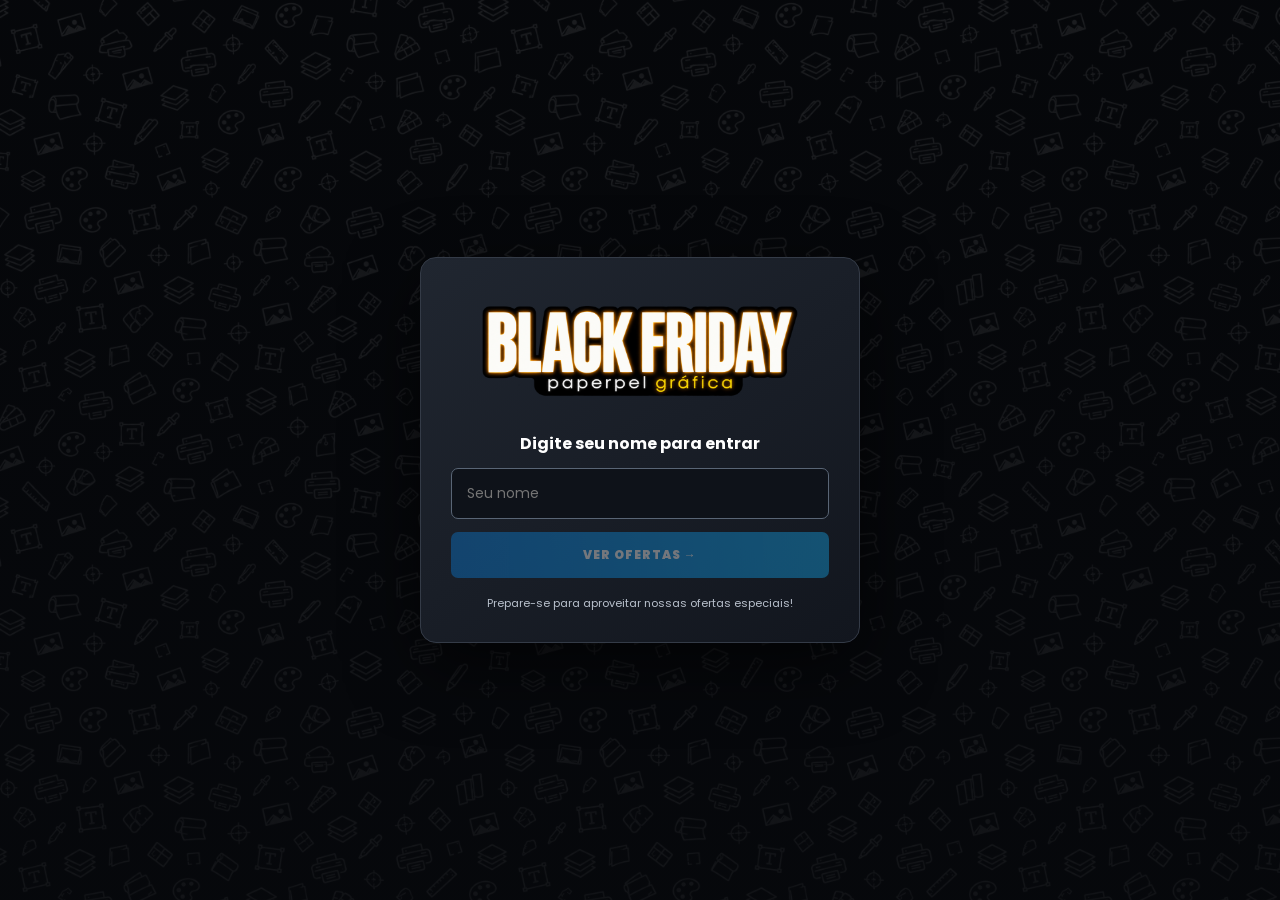
==== commit af9fc103: "Add files via upload" ====
--- a/blackfriday/index.html
+++ b/blackfriday/index.html
@@ -8,10 +8,21 @@
   <title>Black Friday | Paperpel Gráfica</title>
   <link rel="preconnect" href="https://fonts.googleapis.com">
   <link rel="preconnect" href="https://fonts.gstatic.com" crossorigin>
-  <link href="https://fonts.googleapis.com/css2?family=Montserrat:wght@400;500;600;700;800;900&display=swap" rel="stylesheet">
+  <link href="https://fonts.googleapis.com/css2?family=Poppins:wght@400;500;600;700;800;900&display=swap" rel="stylesheet">
   <link rel="stylesheet" href="style.css">
 </head>
 <body>
+  <section id="welcome-gate" class="welcome-gate" aria-label="Boas-vindas">
+    <div class="welcome-card">
+      <img src="assets/titulo-black-friday.png" alt="Black Friday Paperpel Gráfica" class="welcome-logo">
+      <label for="customer-name">Digite seu nome para entrar</label>
+      <input id="customer-name" type="text" maxlength="60" autocomplete="name" placeholder="Seu nome" required>
+      <button id="reveal-offers" type="button" disabled>VER OFERTAS <span aria-hidden="true">→</span></button>
+      <p>Prepare-se para aproveitar nossas ofertas especiais!</p>
+    </div>
+  </section>
+  <div id="site-content" hidden>
+
   <div class="top-strip" aria-hidden="true"><img src="assets/faixa-topo.png" alt=""></div>
   <header class="hero">
     <div class="hero-inner">
@@ -26,27 +37,27 @@
       <div class="product-grid" id="product-grid">
         <article class="product-card" data-id="porta">
           <div class="product-art"><img src="assets/porta-retrato.png" alt="Porta-retrato 15 por 20 com foto"></div>
-          <div class="product-info"><span class="product-tag">PRESENTE ESPECIAL</span><h2>1 porta-retrato 15×20 com foto</h2><p class="product-detail">1 porta-retrato + 1 foto</p><div class="price-line"><del>R$ 31,00</del><strong>R$ 25,00</strong></div><button class="add-button" data-add="porta" type="button" aria-pressed="false">Adicionar ao pedido <span>+</span></button></div>
+          <div class="product-info"><span class="product-tag">PRESENTE ESPECIAL</span><h2>1 porta-retrato 15×20 com foto</h2><div class="price-line"><del>R$ 31,00</del><strong>R$ 25,00</strong></div><button class="add-button" data-add="porta" type="button" aria-pressed="false">Adicionar ao pedido <span>+</span></button></div>
         </article>
         <article class="product-card" data-id="polaroids">
           <div class="product-art"><img src="assets/polaroids.png" alt="Conjunto de fotos Polaroid"></div>
-          <div class="product-info"><span class="product-tag">MEMÓRIAS IMPRESSAS</span><h2>12 Polaroids padrão</h2><p class="product-detail">12 fotos estilo Polaroid</p><div class="price-line"><del>R$ 24,00</del><strong>R$ 20,00</strong></div><button class="add-button" data-add="polaroids" type="button" aria-pressed="false">Adicionar ao pedido <span>+</span></button></div>
+          <div class="product-info"><span class="product-tag">MEMÓRIAS IMPRESSAS</span><h2>12 Polaroids padrão</h2><div class="price-line"><del>R$ 24,00</del><strong>R$ 20,00</strong></div><button class="add-button" data-add="polaroids" type="button" aria-pressed="false">Adicionar ao pedido <span>+</span></button></div>
         </article>
         <article class="product-card" data-id="fotos">
           <div class="product-art"><img src="assets/fotos-10x15.png" alt="Fotos impressas em papel fotográfico"></div>
-          <div class="product-info"><span class="product-tag">REVELE SUAS FOTOS</span><h2>50 fotos 10×15 cm</h2><p class="product-detail">Pacote com 50 fotografias</p><div class="price-line"><del>R$ 100,00</del><strong>R$ 80,00</strong></div><button class="add-button" data-add="fotos" type="button" aria-pressed="false">Adicionar ao pedido <span>+</span></button></div>
+          <div class="product-info"><span class="product-tag">REVELE SUAS FOTOS</span><h2>50 fotos 10×15 cm</h2><div class="price-line"><del>R$ 100,00</del><strong>R$ 80,00</strong></div><button class="add-button" data-add="fotos" type="button" aria-pressed="false">Adicionar ao pedido <span>+</span></button></div>
         </article>
         <article class="product-card" data-id="adesivos4">
           <div class="product-art"><img src="assets/adesivos-4cm.png" alt="Rolo de adesivos vinil fosco de 4 centímetros"></div>
-          <div class="product-info"><span class="product-tag">OFERTA DE DESTAQUE</span><h2>500 adesivos vinil fosco 4 cm</h2><p class="product-detail">Meio corte · vinil fosco</p><div class="price-line"><del>R$ 350,00</del><strong>R$ 196,00</strong></div><button class="add-button" data-add="adesivos4" type="button" aria-pressed="false">Adicionar ao pedido <span>+</span></button></div>
+          <div class="product-info"><span class="product-tag">OFERTA DE DESTAQUE</span><h2>500 adesivos vinil fosco 4 cm, meio-corte</h2><div class="price-line"><del>R$ 350,00</del><strong>R$ 196,00</strong></div><button class="add-button" data-add="adesivos4" type="button" aria-pressed="false">Adicionar ao pedido <span>+</span></button></div>
         </article>
         <article class="product-card" data-id="adesivos5">
           <div class="product-art"><img src="assets/adesivos-5cm.png" alt="Rolo de adesivos vinil fosco de 5 centímetros"></div>
-          <div class="product-info"><span class="product-tag">OFERTA DE DESTAQUE</span><h2>250 adesivos vinil fosco 5 cm</h2><p class="product-detail">Meio corte · vinil fosco</p><div class="price-line"><del>R$ 280,00</del><strong>R$ 158,00</strong></div><button class="add-button" data-add="adesivos5" type="button" aria-pressed="false">Adicionar ao pedido <span>+</span></button></div>
+          <div class="product-info"><span class="product-tag">OFERTA DE DESTAQUE</span><h2>250 adesivos vinil fosco 5 cm, meio-corte</h2><div class="price-line"><del>R$ 280,00</del><strong>R$ 158,00</strong></div><button class="add-button" data-add="adesivos5" type="button" aria-pressed="false">Adicionar ao pedido <span>+</span></button></div>
         </article>
         <article class="product-card" data-id="banner">
           <div class="product-art"><img src="assets/banner-120x80.png" alt="Banner promocional 120 por 80 centímetros"></div>
-          <div class="product-info"><span class="product-tag">DIVULGUE SUA MARCA</span><h2>1 banner 120 × 80 cm</h2><p class="product-detail">Impressão de banner</p><div class="price-line"><del>R$ 154,00</del><strong>R$ 99,00</strong></div><button class="add-button" data-add="banner" type="button" aria-pressed="false">Adicionar ao pedido <span>+</span></button></div>
+          <div class="product-info"><span class="product-tag">DIVULGUE SUA MARCA</span><h2>1 banner 120 × 80 cm</h2><div class="price-line"><del>R$ 154,00</del><strong>R$ 99,00</strong></div><button class="add-button" data-add="banner" type="button" aria-pressed="false">Adicionar ao pedido <span>+</span></button></div>
         </article>
       </div>
     </section>
@@ -84,6 +95,7 @@
   </footer>
   <div class="bottom-strip" aria-hidden="true"><img src="assets/faixa-topo.png" alt=""></div>
   <div id="confetti-layer" aria-hidden="true"></div>
+  </div>
   <script src="script.js"></script>
 </body>
 </html>
--- a/blackfriday/style.css
+++ b/blackfriday/style.css
@@ -1,7 +1,7 @@
  :root{--blue:#087bd7;--blue2:#13a8ed;--yellow:#ffd400;--ink:#08090d;--muted:#b8bbc3;--panel:#14161b;--line:#30333a;--green:#20c878}
 *{box-sizing:border-box}
 html{scroll-behavior:smooth}
-body{margin:0;background:#090a0d;color:#fff;font-family:Montserrat,Arial,sans-serif;background-image:linear-gradient(rgba(0,0,0,.86),rgba(0,0,0,.89)),url('assets/background.png');background-size:auto,560px;background-repeat:repeat}
+body{margin:0;background:#090a0d;color:#fff;font-family:Poppins,Arial,sans-serif;background-image:linear-gradient(rgba(0,0,0,.86),rgba(0,0,0,.89)),url('assets/background.png');background-size:auto,560px;background-repeat:repeat}
 button,a{font:inherit}
 [hidden]{display:none!important}
 .top-strip,.bottom-strip{height:34px;overflow:hidden;background:#087bd7}
@@ -135,3 +135,19 @@
   .add-button{font-size:9px;min-height:39px}
   .bottom-strip,.bottom-strip img{height:25px}
 }
+
+/* Entrada com nome e revelação das ofertas */
+.welcome-gate{min-height:100svh;display:grid;place-items:center;padding:28px 18px;background:linear-gradient(rgba(7,9,13,.78),rgba(7,9,13,.88)),url('assets/background.png') center/500px}
+.welcome-card{width:min(100%,440px);padding:34px 30px 30px;border:1px solid #343b47;border-radius:16px;background:linear-gradient(145deg,#202630,#12161e);box-shadow:0 22px 70px #0009;text-align:center}
+.welcome-logo{display:block;width:min(100%,340px);max-height:125px;object-fit:contain;margin:0 auto 26px}
+.welcome-card label{display:block;font-size:16px;font-weight:700;margin-bottom:12px}
+.welcome-card input{width:100%;padding:14px 15px;border:1px solid #596575;border-radius:7px;background:#0e1219;color:#fff;font:inherit;font-size:14px;outline:none}
+.welcome-card input:focus{border-color:#13a8ed;box-shadow:0 0 0 3px #13a8ed25}
+.welcome-card button{width:100%;margin-top:13px;padding:14px;border:0;border-radius:7px;background:linear-gradient(90deg,#087bd7,#13a8ed);color:white;font:inherit;font-size:12px;font-weight:900;letter-spacing:.08em;cursor:pointer}
+.welcome-card button:disabled{opacity:.4;cursor:not-allowed}
+.welcome-card p{margin:17px 0 0;color:#b8c0cc;font-size:11px}
+.product-info h2{min-height:0;margin:7px 0 13px;line-height:1.45}
+.price-line{margin-top:auto}
+.product-info{gap:0}
+.product-tag{min-height:0}
+@media(max-width:620px){.welcome-card{padding:27px 20px}.welcome-logo{max-height:100px}.product-info h2{margin:6px 0 10px}}
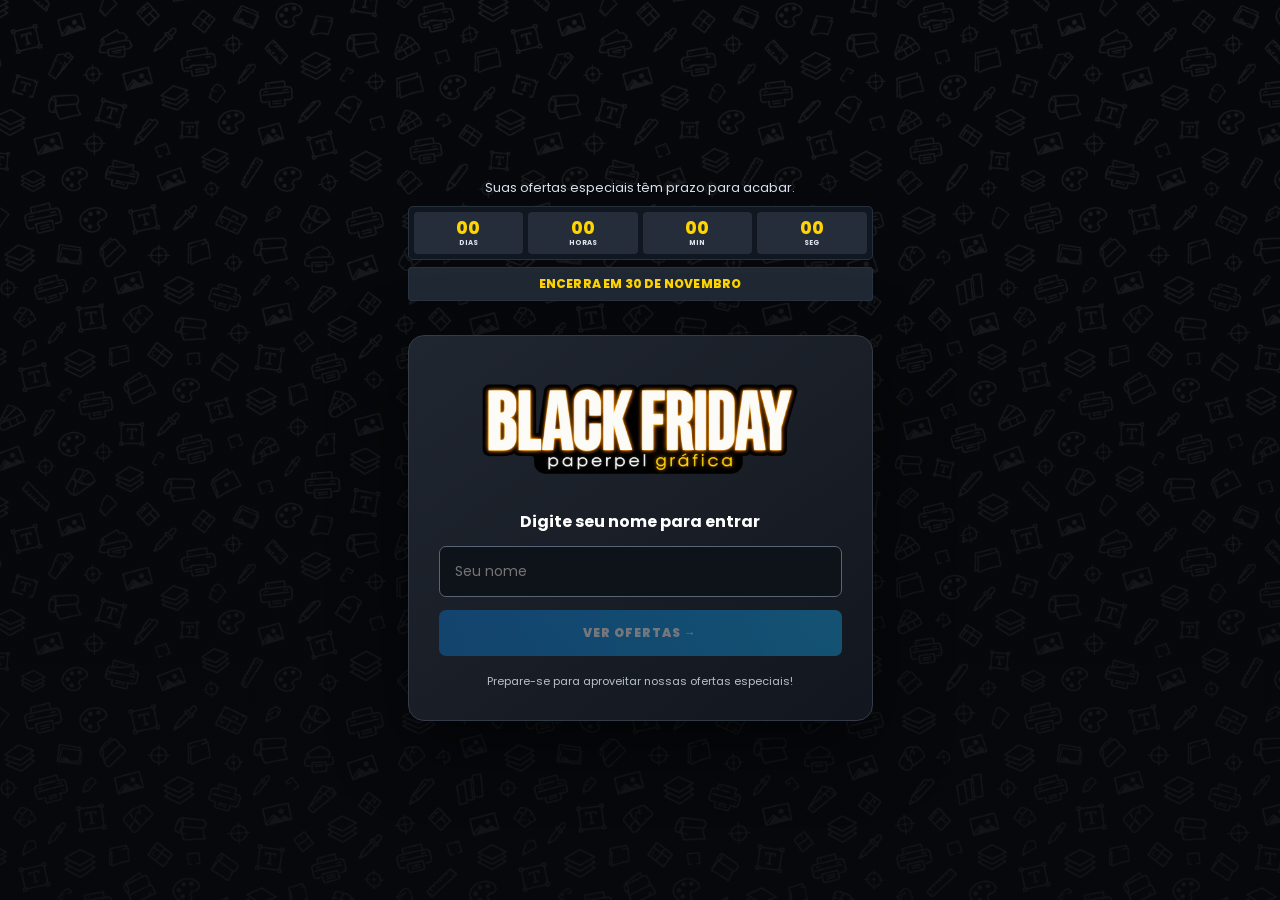
==== commit cecc8b5d: "Add files via upload" ====
--- a/blackfriday/index.html
+++ b/blackfriday/index.html
@@ -13,12 +13,24 @@
 </head>
 <body>
   <section id="welcome-gate" class="welcome-gate" aria-label="Boas-vindas">
-    <div class="welcome-card">
+    <div class="welcome-entry">
+      <div class="welcome-countdown" aria-label="Contagem regressiva até o fim da promoção">
+        <p>Suas ofertas especiais têm prazo para acabar.</p>
+        <div class="countdown-units">
+          <div class="countdown-unit"><strong id="countdown-days">--</strong><span>DIAS</span></div>
+          <div class="countdown-unit"><strong id="countdown-hours">--</strong><span>HORAS</span></div>
+          <div class="countdown-unit"><strong id="countdown-minutes">--</strong><span>MIN</span></div>
+          <div class="countdown-unit"><strong id="countdown-seconds">--</strong><span>SEG</span></div>
+        </div>
+        <div class="countdown-deadline">ENCERRA EM 30 DE NOVEMBRO</div>
+      </div>
+      <div class="welcome-card">
       <img src="assets/titulo-black-friday.png" alt="Black Friday Paperpel Gráfica" class="welcome-logo">
       <label for="customer-name">Digite seu nome para entrar</label>
       <input id="customer-name" type="text" maxlength="60" autocomplete="name" placeholder="Seu nome" required>
       <button id="reveal-offers" type="button" disabled>VER OFERTAS <span aria-hidden="true">→</span></button>
       <p>Prepare-se para aproveitar nossas ofertas especiais!</p>
+      </div>
     </div>
   </section>
   <div id="site-content" hidden>
--- a/blackfriday/style.css
+++ b/blackfriday/style.css
@@ -151,3 +151,15 @@
 .product-info{gap:0}
 .product-tag{min-height:0}
 @media(max-width:620px){.welcome-card{padding:27px 20px}.welcome-logo{max-height:100px}.product-info h2{margin:6px 0 10px}}
+
+/* Contagem regressiva compacta na tela inicial */
+.welcome-entry{width:min(100%,465px);display:flex;flex-direction:column;align-items:stretch;gap:24px}
+.welcome-countdown{width:100%;padding:0 0 10px;text-align:center;color:#dce4ef}
+.welcome-countdown p{margin:0 0 9px;font-size:13px;line-height:1.4;color:#d7dfeb}
+.countdown-units{display:grid;grid-template-columns:repeat(4,minmax(0,1fr));gap:5px;padding:5px;background:#111720;border:1px solid #27313e;border-radius:5px}
+.countdown-unit{min-height:42px;display:flex;flex-direction:column;justify-content:center;align-items:center;gap:1px;background:#242d39;border-radius:4px}
+.countdown-unit strong{font-size:17px;line-height:1.1;color:#ffd400;font-weight:800;font-variant-numeric:tabular-nums}
+.countdown-unit span{font-size:7px;line-height:1.2;color:#e0e6ee;font-weight:700}
+.countdown-deadline{margin-top:7px;padding:7px 8px;background:#202833;border:1px solid #293443;border-radius:3px;color:#ffd400;font-size:12px;font-weight:800;letter-spacing:.015em}
+.welcome-card{width:100%}
+@media(max-width:520px){.welcome-entry{gap:18px}.welcome-countdown p{font-size:12px}.countdown-unit{min-height:40px}.countdown-unit strong{font-size:16px}.countdown-deadline{font-size:11px}}
